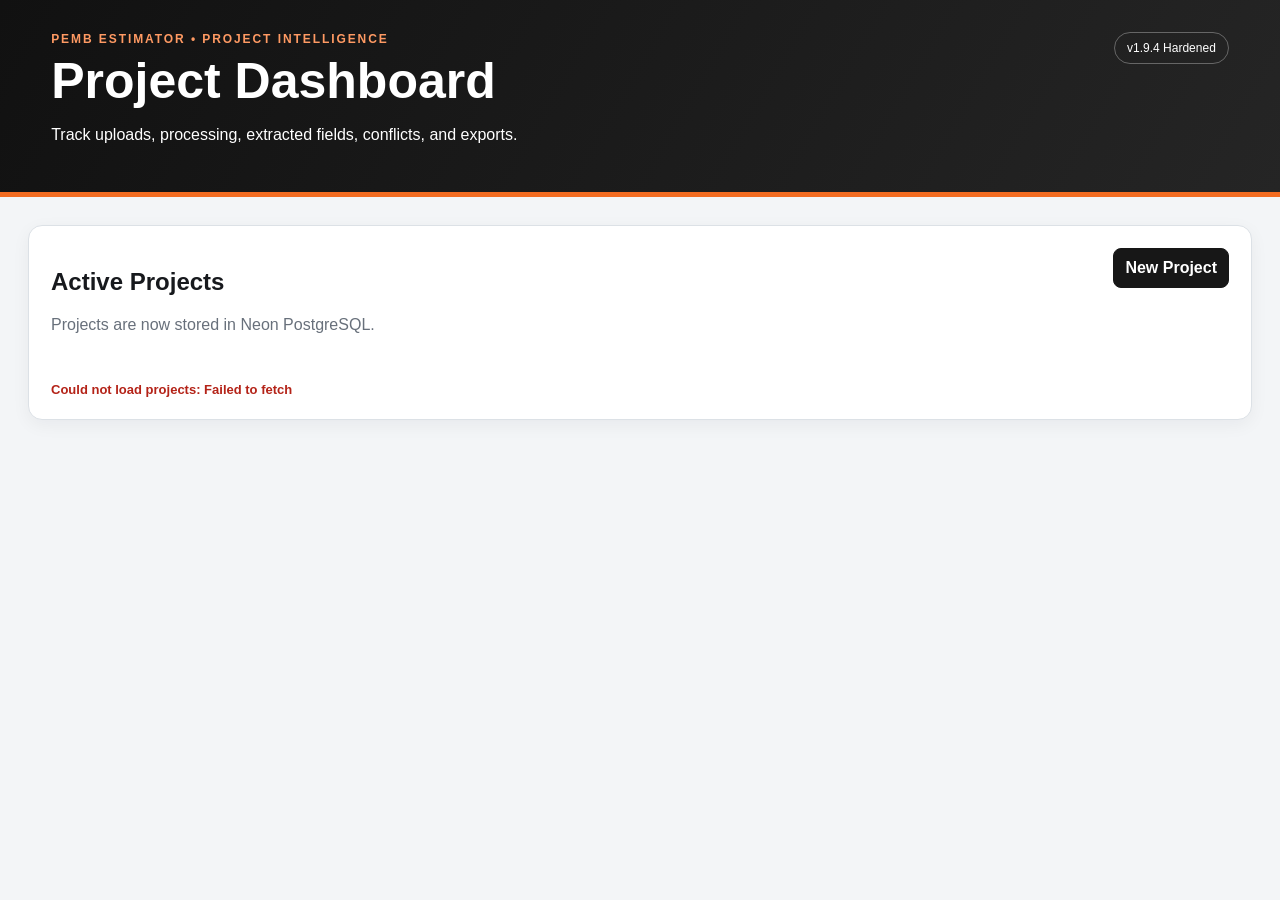
==== frontend/index.html @ 64ccc8c8 "Clean repo and add v1.9.4 hardening" ====
<!doctype html>
<html lang="en">
<head>
<meta charset="utf-8"><meta name="viewport" content="width=device-width,initial-scale=1">
<title>PEMB Projects</title><link rel="stylesheet" href="styles.css">
</head>
<body>
<header><div><div class="eyebrow">PEMB ESTIMATOR • PROJECT INTELLIGENCE</div><h1>Project Dashboard</h1><p>Track uploads, processing, extracted fields, conflicts, and exports.</p></div><div class="version">v1.9.4 Hardened</div></header>
<main>
<section class="panel">
<div class="toolbar"><div><h2>Active Projects</h2><p class="muted">Projects are now stored in Neon PostgreSQL.</p></div><button id="newProjectBtn">New Project</button></div>
<div id="projectForm" class="project-form hidden">
<label>Project Name<input id="name"></label><label>Customer<input id="customer"></label>
<label>Address<input id="address"></label><label>Bid Due<input id="bidDue" type="datetime-local"></label>
<div class="form-actions"><button id="saveProject">Create Project</button><button id="cancelProject" class="secondary">Cancel</button></div>
</div>
<div id="projectGrid" class="project-cards"></div>
<div id="dashboardMessage" class="analysis-status"></div>
</section>
</main>
<script src="dashboard.js"></script>
</body></html>
---- frontend/styles.css ----
:root{--bg:#f3f5f7;--panel:#fff;--ink:#17191d;--muted:#68707b;--line:#dce1e6;--orange:#f36c21;--dark:#171717;--green:#197a42;--red:#b42318;--blue:#2368a2}
*{box-sizing:border-box}body{margin:0;font-family:Inter,Arial,sans-serif;background:var(--bg);color:var(--ink)}
header{background:linear-gradient(120deg,#111,#252525);color:#fff;padding:32px max(4vw,28px);display:flex;justify-content:space-between;gap:20px;border-bottom:5px solid var(--orange)}
h1{font-size:clamp(30px,4vw,50px);margin:6px 0 8px}.eyebrow{font-size:12px;letter-spacing:.16em;color:#ff9a63;font-weight:800}.version{border:1px solid #666;border-radius:999px;padding:8px 12px;height:max-content;font-size:12px}
main{max-width:1500px;margin:0 auto;padding:28px}.panel{background:#fff;border:1px solid var(--line);border-radius:14px;padding:22px;margin-bottom:20px;box-shadow:0 5px 18px rgba(20,25,30,.05)}
.toolbar{display:flex;justify-content:space-between;gap:18px;align-items:flex-start;margin-bottom:18px}.muted{color:var(--muted)}
.project-grid{display:grid;grid-template-columns:repeat(4,1fr);gap:12px}label{font-size:12px;font-weight:700;color:#4d5560}input,select,button{font:inherit;border:1px solid #cfd5dc;border-radius:8px;padding:10px 11px;background:#fff;color:var(--ink)}label input{width:100%;display:block;margin-top:6px}
button{cursor:pointer;background:var(--dark);color:#fff;border-color:var(--dark);font-weight:700}.secondary{background:#fff;color:var(--ink);border-color:#cfd5dc}
.api-status{font-size:12px;padding:7px 10px;border-radius:999px;background:#fff3df;color:#986000}.api-status.online{background:#e6f5eb;color:var(--green)}.api-status.offline{background:#fdebea;color:var(--red)}
.dropzone{border:2px dashed #abb4bf;border-radius:12px;padding:36px;text-align:center;display:flex;flex-direction:column;gap:8px;cursor:pointer;background:#fafbfc}.dropzone.drag{border-color:var(--orange);background:#fff6f0}.dropzone input{display:none}.dropzone strong{font-size:18px}.dropzone span{font-size:12px;color:var(--muted)}.limit-note{font-style:italic}
.upload-toolbar{display:flex;justify-content:space-between;align-items:center;margin-top:16px}.inline{display:flex;align-items:center;gap:8px}.inline select{margin:0}
.file-list{margin-top:18px;display:grid;gap:10px}.file-row{border:1px solid var(--line);border-radius:10px;padding:12px}.file-head{display:flex;justify-content:space-between;gap:12px}.file-name{font-weight:700}.file-meta{font-size:12px;color:var(--muted)}.progress{height:9px;background:#edf0f3;border-radius:999px;overflow:hidden;margin-top:10px}.progress>div{height:100%;width:0;background:var(--orange);transition:width .2s}.file-status{font-size:12px;color:var(--muted);margin-top:7px}
.analysis-status{font-size:13px;margin-top:14px}.analysis-status.success{color:var(--green);font-weight:700}.analysis-status.error{color:var(--red);font-weight:700}
.metrics{display:grid;grid-template-columns:repeat(4,1fr);gap:14px;margin-bottom:20px}.metric{background:#fff;border:1px solid var(--line);border-left:5px solid var(--orange);border-radius:12px;padding:18px}.metric span{display:block;font-weight:800;font-size:26px}.metric small{color:var(--muted)}
.pipeline{display:grid;grid-template-columns:repeat(6,1fr);gap:10px;margin-top:16px}.stage{padding:14px;border:1px solid var(--line);border-radius:10px;background:#f8f9fa}.stage b{display:inline-grid;place-items:center;width:25px;height:25px;border-radius:50%;background:#ddd;margin-bottom:10px}.stage span,.stage small{display:block}.stage span{font-weight:800;font-size:13px}.stage small{color:var(--muted);font-size:11px;margin-top:4px}.stage.active{border-color:var(--orange);background:#fff6f0}.stage.done{border-color:#8bc99f;background:#edf8f1}.stage.done b{background:var(--green);color:#fff}
.jobs.empty{color:var(--muted)}.job-card{border:1px solid var(--line);border-radius:10px;padding:14px;margin-top:10px;display:grid;grid-template-columns:1fr auto;gap:12px}.job-title{font-weight:800}.job-details{font-size:12px;color:var(--muted);margin-top:5px}.badge{font-size:11px;border-radius:999px;padding:6px 8px;background:#eef1f4;height:max-content}
footer{text-align:center;padding:5px 20px 28px;color:#7b828c;font-size:12px}
@media(max-width:1000px){.project-grid{grid-template-columns:repeat(2,1fr)}.pipeline{grid-template-columns:repeat(3,1fr)}}@media(max-width:650px){header,.toolbar,.upload-toolbar{flex-direction:column}.project-grid,.metrics,.pipeline{grid-template-columns:1fr}}

.hidden{display:none!important}.project-form{display:grid;grid-template-columns:repeat(4,1fr);gap:12px;background:#f7f8fa;border:1px solid var(--line);padding:16px;border-radius:10px;margin-bottom:18px}
.project-form label input{width:100%;display:block;margin-top:6px}.form-actions{grid-column:1/-1;display:flex;gap:8px}
.project-cards{display:grid;grid-template-columns:repeat(3,1fr);gap:14px}.project-card{border:1px solid var(--line);border-radius:12px;padding:16px;background:#fff}.project-card-head{display:flex;justify-content:space-between;gap:12px}.project-card h3{margin:0 0 5px}.project-card p{color:var(--muted);font-size:13px}.project-stats{display:flex;gap:18px;margin:18px 0}.project-stats span{font-size:12px;color:var(--muted)}.project-stats b{display:block;font-size:20px;color:var(--ink)}.project-meta{font-size:12px;color:var(--muted)}
@media(max-width:900px){.project-cards{grid-template-columns:1fr}.project-form{grid-template-columns:1fr}}

.project-card{cursor:pointer;transition:transform .15s,box-shadow .15s}.project-card:hover{transform:translateY(-2px);box-shadow:0 9px 24px rgba(20,25,30,.09)}
.button{display:inline-block;text-decoration:none;border:1px solid #cfd5dc;border-radius:8px;padding:10px 12px;font-weight:700;font-size:13px}
.stored-list{display:grid;gap:9px}.stored-file{display:flex;justify-content:space-between;gap:12px;align-items:center;border:1px solid var(--line);border-radius:9px;padding:12px}
.analysis-grid{display:grid;grid-template-columns:1fr 1fr;gap:18px;margin-top:20px;padding-top:18px;border-top:1px solid #dfe5ec}.analysis-grid h3{margin:0 0 10px}.summary-list{display:flex;flex-wrap:wrap;gap:8px}.summary-chip{background:#f3f6f8;border:1px solid #dbe2e8;border-radius:999px;padding:7px 10px;font-size:.86rem}.activity-feed{display:grid;gap:8px;max-height:280px;overflow:auto}.activity-item{display:grid;gap:3px;border-left:3px solid #20242a;padding:7px 10px;background:#f8fafb}.activity-item span{font-size:.88rem}.activity-item small{color:#68727d}.job-main{flex:1}.job-progress{margin-top:8px;max-width:520px}@media(max-width:800px){.analysis-grid{grid-template-columns:1fr}.metrics{grid-template-columns:repeat(2,1fr)}}
/* v1.3 Estimator Review Alpha */
.review-hero{display:flex;justify-content:space-between;align-items:center;gap:20px}.review-hero h2{margin:0 0 6px}.review-actions{display:flex;gap:8px}.review-layout{display:grid;grid-template-columns:minmax(0,2.2fr) minmax(280px,.8fr);gap:20px}.sticky-panel{position:sticky;top:18px}.field-cards{display:grid;grid-template-columns:repeat(2,minmax(0,1fr));gap:12px}.field-card{text-align:left;background:#fff;color:var(--ink);border:1px solid var(--line);border-left:5px solid #aeb6bf;border-radius:11px;padding:15px;min-height:130px}.field-card:hover{box-shadow:0 8px 22px rgba(20,25,30,.09);transform:translateY(-1px)}.field-card.status-accepted{border-left-color:var(--green)}.field-card.status-conflict{border-left-color:var(--red);background:#fff8f7}.field-card-top{display:flex;justify-content:space-between;gap:10px;margin-bottom:10px}.field-category{font-size:11px;text-transform:uppercase;letter-spacing:.08em;color:var(--muted)}.status-pill{font-size:10px;border-radius:999px;background:#edf0f3;padding:5px 7px}.field-value{font-size:20px;font-weight:800;margin:9px 0}.field-meta{font-size:11px;color:var(--muted);line-height:1.45}.readiness-bar{height:12px;border-radius:999px;background:#edf0f3;overflow:hidden;margin:10px 0}.readiness-bar>div{height:100%;background:var(--green);transition:width .25s}.checklist{display:grid;gap:8px;margin-bottom:20px}.check-item{display:flex;align-items:center;gap:10px;text-align:left;background:#fff;color:var(--ink);border:1px solid var(--line);padding:10px}.check-item span{display:grid;place-items:center;width:25px;height:25px;border-radius:50%;font-weight:900;background:#fff1e7;color:#a7460f}.check-item.conflict span{background:#fdebea;color:var(--red)}.check-item small{display:block;color:var(--muted);margin-top:3px}.check-ok{font-size:13px;color:var(--green);padding:10px;background:#edf8f1;border-radius:8px}.drawer{position:fixed;inset:0;z-index:1000}.drawer-backdrop{position:absolute;inset:0;background:rgba(0,0,0,.48)}.drawer-panel{position:absolute;right:0;top:0;height:100%;width:min(520px,94vw);background:#fff;padding:26px;box-shadow:-12px 0 35px rgba(0,0,0,.18);overflow:auto}.drawer-head{display:flex;justify-content:space-between;gap:12px;align-items:flex-start;margin-bottom:24px}.drawer-head h2{margin:5px 0}.drawer-panel label{display:block;margin-bottom:16px}.drawer-panel textarea,.drawer-panel select{display:block;width:100%;margin-top:7px}.source-box{border:1px solid var(--line);background:#f7f9fa;border-radius:10px;padding:14px;margin-bottom:18px}.source-box blockquote{margin:12px 0 0;border-left:3px solid var(--orange);padding-left:12px;color:#4e5660;font-size:13px;line-height:1.5}.empty-state{grid-column:1/-1;padding:30px;text-align:center;color:var(--muted);border:1px dashed var(--line);border-radius:10px}
@media(max-width:1050px){.review-layout{grid-template-columns:1fr}.sticky-panel{position:static}}@media(max-width:720px){.field-cards{grid-template-columns:1fr}.review-hero,.review-actions{flex-direction:column;align-items:stretch}.metrics{grid-template-columns:repeat(2,1fr)}}

.release-badge{display:inline-block;margin-left:.55rem;padding:.18rem .5rem;border-radius:999px;background:#e66a2c;color:#fff;font-size:.68rem;letter-spacing:.04em;vertical-align:middle}
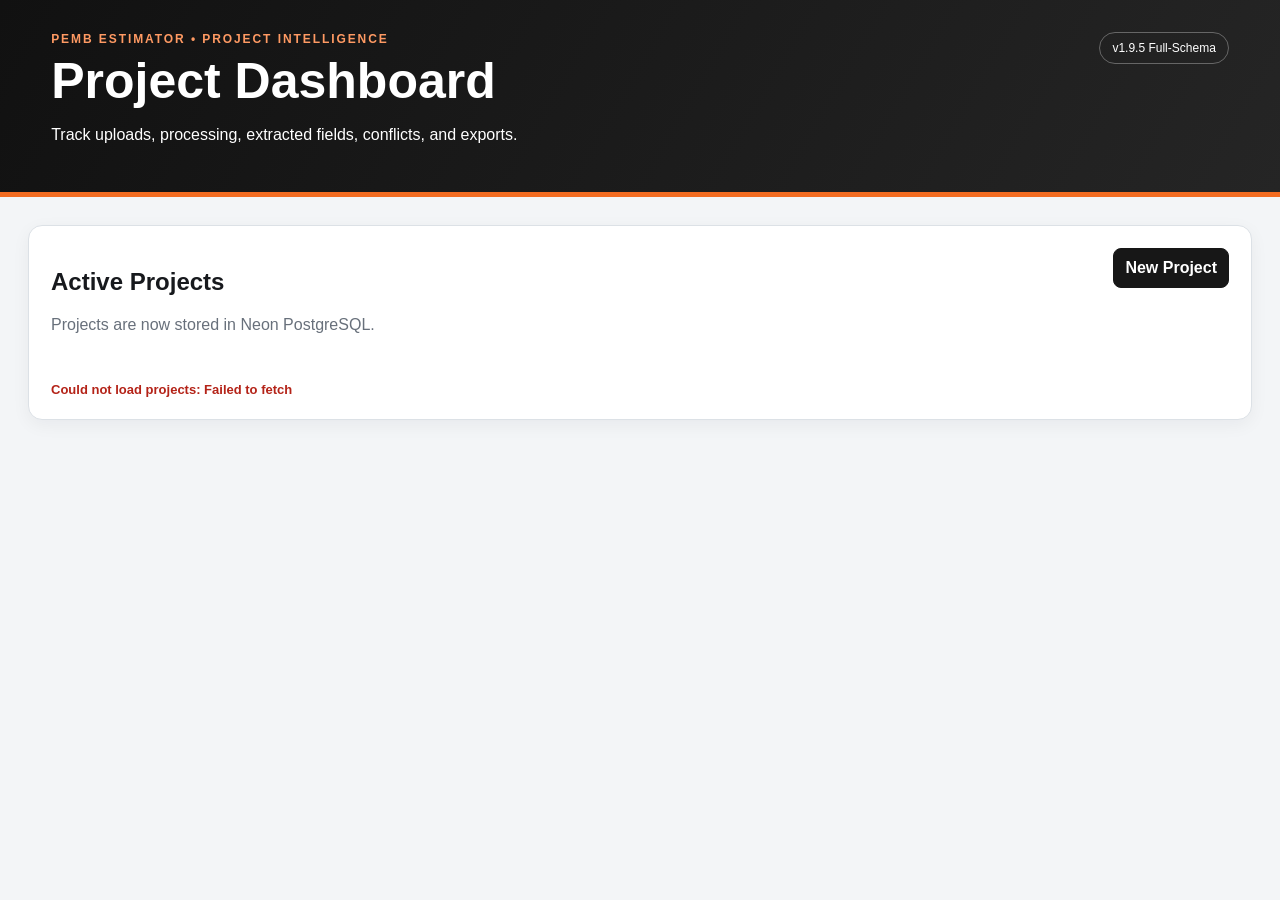
==== commit a57d86f2: "v1.9.5" ====
--- a/frontend/index.html
+++ b/frontend/index.html
@@ -5,7 +5,7 @@
 <title>PEMB Projects</title><link rel="stylesheet" href="styles.css">
 </head>
 <body>
-<header><div><div class="eyebrow">PEMB ESTIMATOR • PROJECT INTELLIGENCE</div><h1>Project Dashboard</h1><p>Track uploads, processing, extracted fields, conflicts, and exports.</p></div><div class="version">v1.9.4 Hardened</div></header>
+<header><div><div class="eyebrow">PEMB ESTIMATOR • PROJECT INTELLIGENCE</div><h1>Project Dashboard</h1><p>Track uploads, processing, extracted fields, conflicts, and exports.</p></div><div class="version">v1.9.5 Full-Schema</div></header>
 <main>
 <section class="panel">
 <div class="toolbar"><div><h2>Active Projects</h2><p class="muted">Projects are now stored in Neon PostgreSQL.</p></div><button id="newProjectBtn">New Project</button></div>
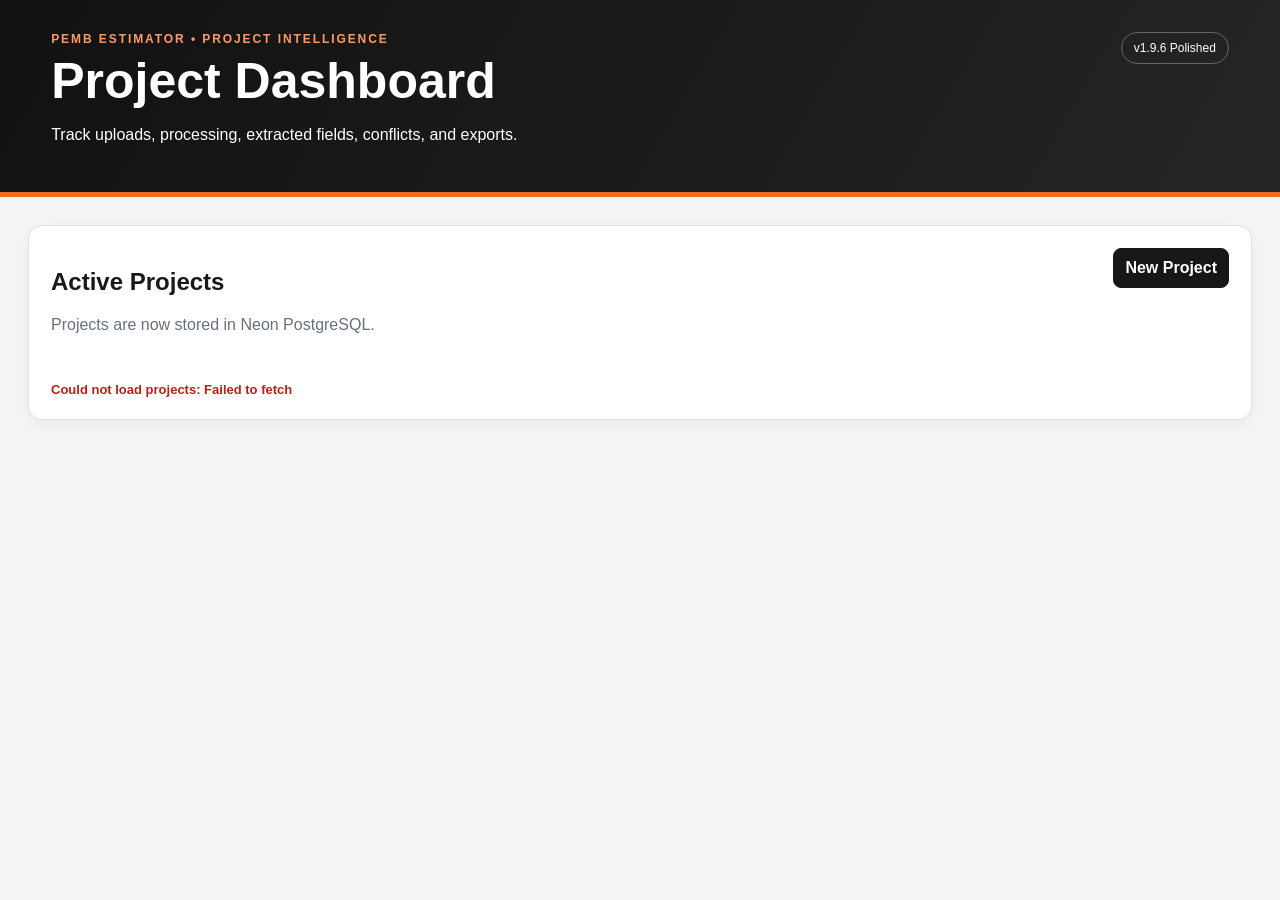
==== commit 9bd28a88: "7.28.26_2" ====
--- a/frontend/index.html
+++ b/frontend/index.html
@@ -5,7 +5,7 @@
 <title>PEMB Projects</title><link rel="stylesheet" href="styles.css">
 </head>
 <body>
-<header><div><div class="eyebrow">PEMB ESTIMATOR • PROJECT INTELLIGENCE</div><h1>Project Dashboard</h1><p>Track uploads, processing, extracted fields, conflicts, and exports.</p></div><div class="version">v1.9.5 Full-Schema</div></header>
+<header><div><div class="eyebrow">PEMB ESTIMATOR • PROJECT INTELLIGENCE</div><h1>Project Dashboard</h1><p>Track uploads, processing, extracted fields, conflicts, and exports.</p></div><div class="version">v1.9.6 Polished</div></header>
 <main>
 <section class="panel">
 <div class="toolbar"><div><h2>Active Projects</h2><p class="muted">Projects are now stored in Neon PostgreSQL.</p></div><button id="newProjectBtn">New Project</button></div>
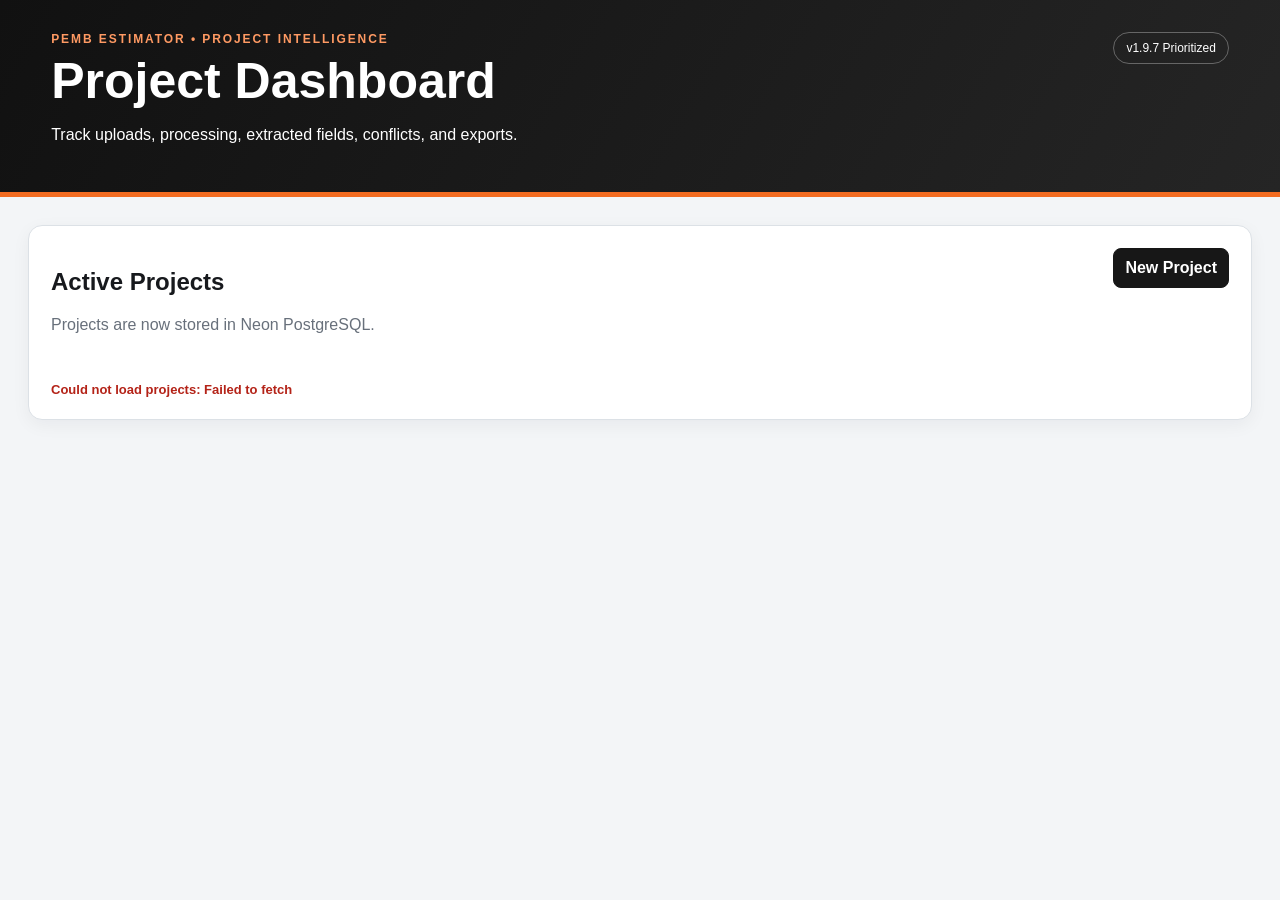
==== commit 519d97ec: "v1.9.7" ====
--- a/frontend/index.html
+++ b/frontend/index.html
@@ -5,7 +5,7 @@
 <title>PEMB Projects</title><link rel="stylesheet" href="styles.css">
 </head>
 <body>
-<header><div><div class="eyebrow">PEMB ESTIMATOR • PROJECT INTELLIGENCE</div><h1>Project Dashboard</h1><p>Track uploads, processing, extracted fields, conflicts, and exports.</p></div><div class="version">v1.9.6 Polished</div></header>
+<header><div><div class="eyebrow">PEMB ESTIMATOR • PROJECT INTELLIGENCE</div><h1>Project Dashboard</h1><p>Track uploads, processing, extracted fields, conflicts, and exports.</p></div><div class="version">v1.9.7 Prioritized</div></header>
 <main>
 <section class="panel">
 <div class="toolbar"><div><h2>Active Projects</h2><p class="muted">Projects are now stored in Neon PostgreSQL.</p></div><button id="newProjectBtn">New Project</button></div>
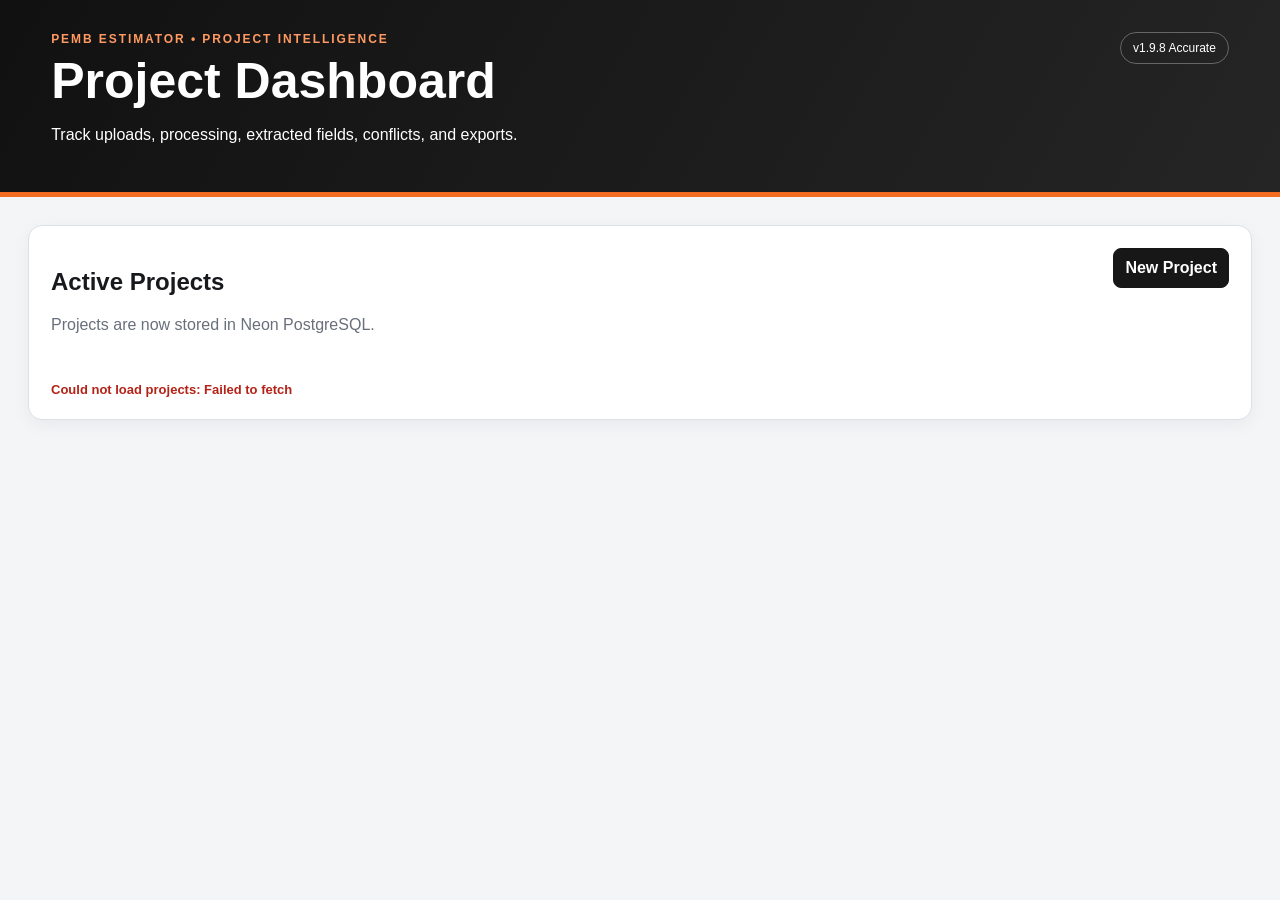
==== commit 53b44f5f: "latest version" ====
--- a/frontend/index.html
+++ b/frontend/index.html
@@ -5,7 +5,7 @@
 <title>PEMB Projects</title><link rel="stylesheet" href="styles.css">
 </head>
 <body>
-<header><div><div class="eyebrow">PEMB ESTIMATOR • PROJECT INTELLIGENCE</div><h1>Project Dashboard</h1><p>Track uploads, processing, extracted fields, conflicts, and exports.</p></div><div class="version">v1.9.7 Prioritized</div></header>
+<header><div><div class="eyebrow">PEMB ESTIMATOR • PROJECT INTELLIGENCE</div><h1>Project Dashboard</h1><p>Track uploads, processing, extracted fields, conflicts, and exports.</p></div><div class="version">v1.9.8 Accurate</div></header>
 <main>
 <section class="panel">
 <div class="toolbar"><div><h2>Active Projects</h2><p class="muted">Projects are now stored in Neon PostgreSQL.</p></div><button id="newProjectBtn">New Project</button></div>
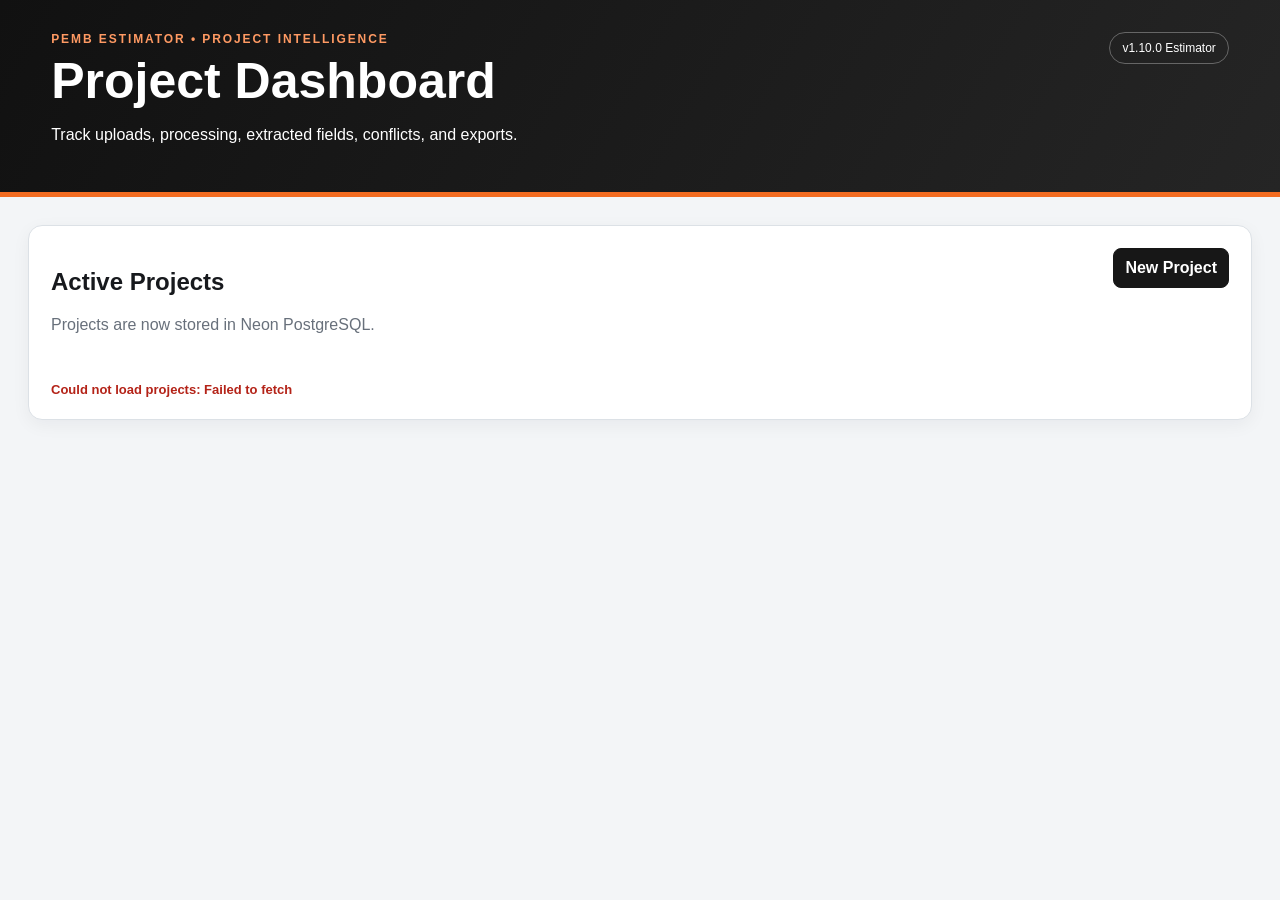
==== commit 7874dd90: "clean version7.29v1" ====
--- a/frontend/index.html
+++ b/frontend/index.html
@@ -5,7 +5,7 @@
 <title>PEMB Projects</title><link rel="stylesheet" href="styles.css">
 </head>
 <body>
-<header><div><div class="eyebrow">PEMB ESTIMATOR • PROJECT INTELLIGENCE</div><h1>Project Dashboard</h1><p>Track uploads, processing, extracted fields, conflicts, and exports.</p></div><div class="version">v1.9.8 Accurate</div></header>
+<header><div><div class="eyebrow">PEMB ESTIMATOR • PROJECT INTELLIGENCE</div><h1>Project Dashboard</h1><p>Track uploads, processing, extracted fields, conflicts, and exports.</p></div><div class="version">v1.10.0 Estimator</div></header>
 <main>
 <section class="panel">
 <div class="toolbar"><div><h2>Active Projects</h2><p class="muted">Projects are now stored in Neon PostgreSQL.</p></div><button id="newProjectBtn">New Project</button></div>
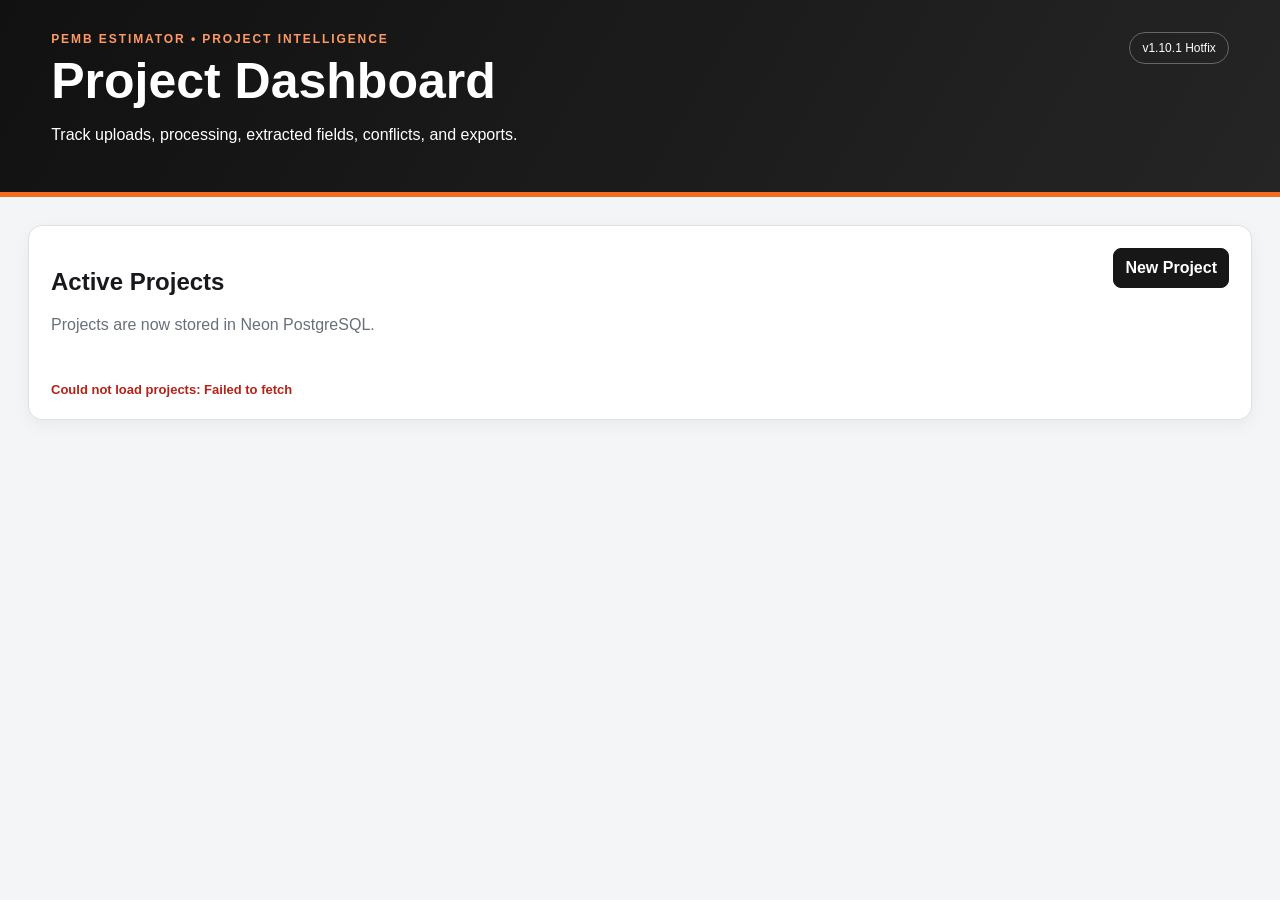
==== commit 492922e8: "Pemb spec extractor pro clean v1.10.1" ====
--- a/frontend/index.html
+++ b/frontend/index.html
@@ -5,7 +5,7 @@
 <title>PEMB Projects</title><link rel="stylesheet" href="styles.css">
 </head>
 <body>
-<header><div><div class="eyebrow">PEMB ESTIMATOR • PROJECT INTELLIGENCE</div><h1>Project Dashboard</h1><p>Track uploads, processing, extracted fields, conflicts, and exports.</p></div><div class="version">v1.10.0 Estimator</div></header>
+<header><div><div class="eyebrow">PEMB ESTIMATOR • PROJECT INTELLIGENCE</div><h1>Project Dashboard</h1><p>Track uploads, processing, extracted fields, conflicts, and exports.</p></div><div class="version">v1.10.1 Hotfix</div></header>
 <main>
 <section class="panel">
 <div class="toolbar"><div><h2>Active Projects</h2><p class="muted">Projects are now stored in Neon PostgreSQL.</p></div><button id="newProjectBtn">New Project</button></div>
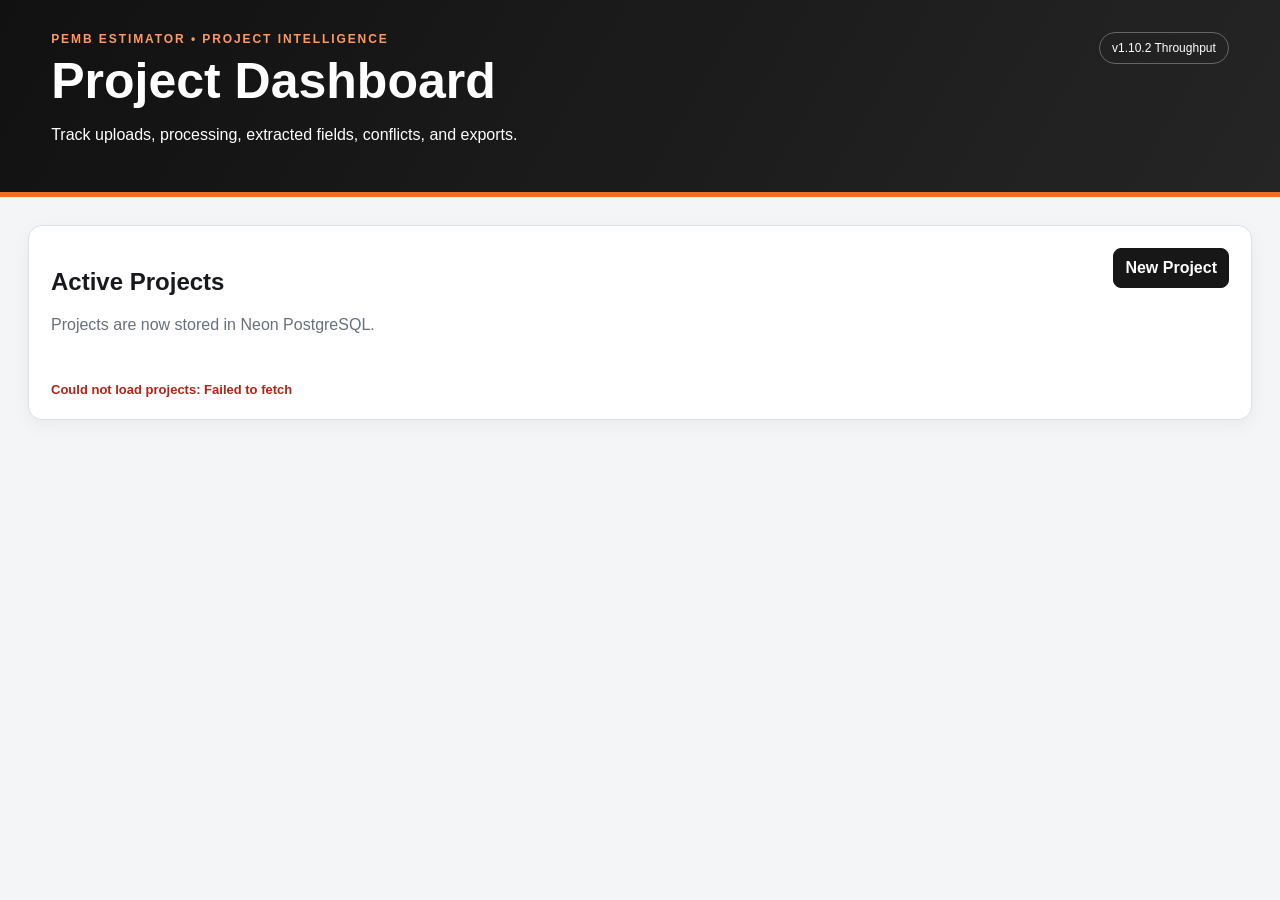
==== commit 1d278df4: "Pemb spec extractor pro clean v1.10.2" ====
--- a/frontend/index.html
+++ b/frontend/index.html
@@ -5,7 +5,7 @@
 <title>PEMB Projects</title><link rel="stylesheet" href="styles.css">
 </head>
 <body>
-<header><div><div class="eyebrow">PEMB ESTIMATOR • PROJECT INTELLIGENCE</div><h1>Project Dashboard</h1><p>Track uploads, processing, extracted fields, conflicts, and exports.</p></div><div class="version">v1.10.1 Hotfix</div></header>
+<header><div><div class="eyebrow">PEMB ESTIMATOR • PROJECT INTELLIGENCE</div><h1>Project Dashboard</h1><p>Track uploads, processing, extracted fields, conflicts, and exports.</p></div><div class="version">v1.10.2 Throughput</div></header>
 <main>
 <section class="panel">
 <div class="toolbar"><div><h2>Active Projects</h2><p class="muted">Projects are now stored in Neon PostgreSQL.</p></div><button id="newProjectBtn">New Project</button></div>
